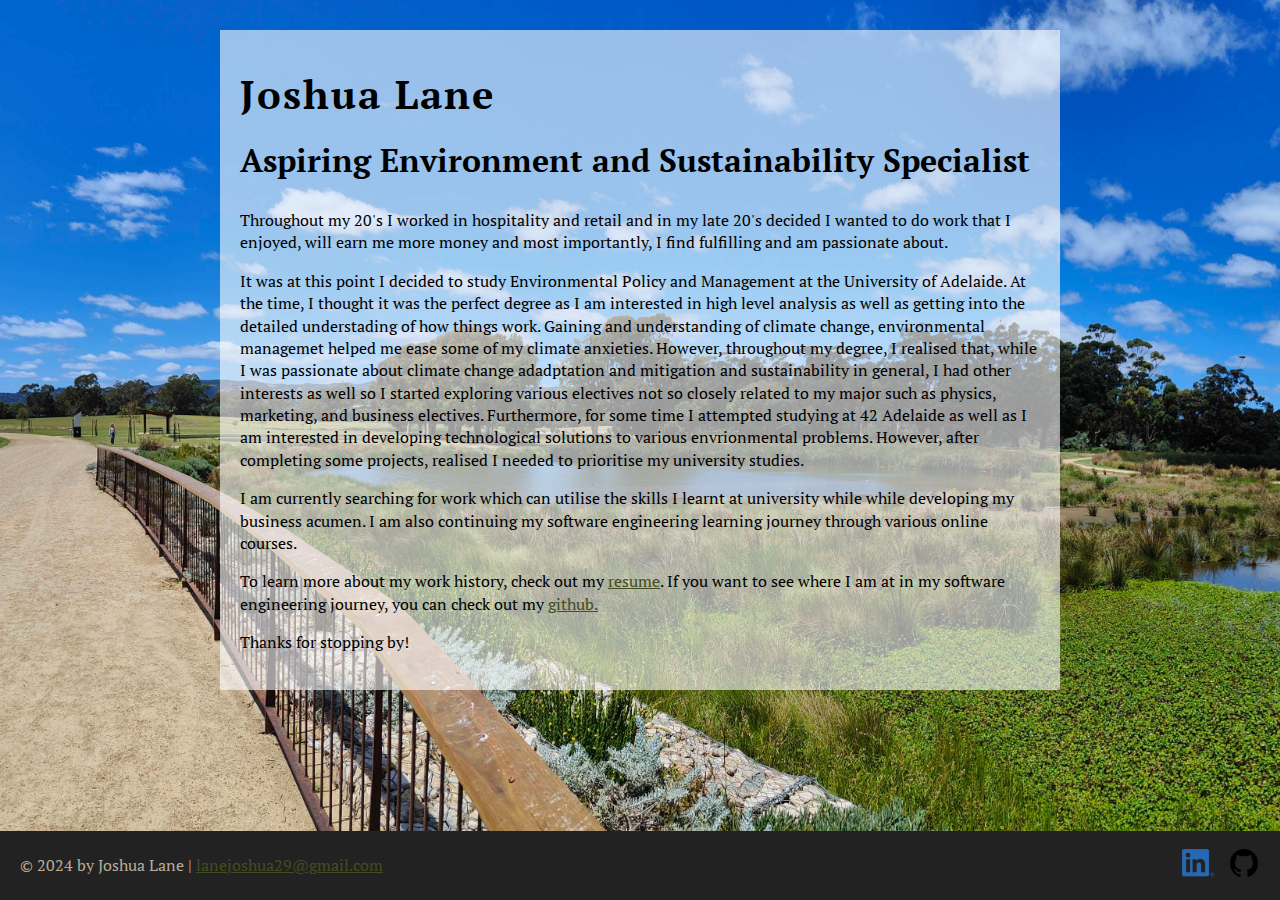
==== index.html @ 562af9ce "Added project files." ====
<!DOCTYPE html>
<html lang="en">
  <head>
    <meta charset="UTF-8">
    <meta name="viewport" content="width=device-width, initial-scale=1">
    <title>Joshua Lane | Aspiring Environmental and Sustainability Specialist</title>
    <link rel="preconnect" href="https://fonts.googleapis.com">
    <link rel="preconnect" href="https://fonts.gstatic.com" crossorigin>
    <link href="https://fonts.googleapis.com/css2?family=Inconsolata:wght@200..900&family=PT+Serif:ital,wght@0,400;0,700;1,400;1,700&display=swap" rel="stylesheet">
    <link rel="stylesheet" href="css/styles.css">
  </head>
  <body class="home">
    <!-- //  INTRO  // -->
    <div class="content-wrapper">
      <div class="content-bg">
        <header>
          <h1>Joshua Lane</h1>
          <h2>Aspiring Environment and Sustainability Specialist</h2>
        </header>

        <!-- //  ABOUT ME  // -->
        <main>
          <!-- Start content edits below this line. -->
          <p>Throughout my 20's I worked in hospitality and retail and in my late 20's decided I wanted to do work that I enjoyed, will earn me more money and most importantly, I find fulfilling and am passionate about.</p>
          <p>It was at this point I decided to study Environmental Policy and Management at the University of Adelaide. At the time, I thought it was the perfect degree as I am interested in high level analysis as well as getting into the detailed understading of how things work. Gaining and understanding of climate change, environmental managemet helped me ease some of my climate anxieties. However, throughout my degree, I realised that, while I was passionate about climate change adadptation and mitigation and sustainability in general, I had other interests as well so I started exploring various electives not so closely related to my major such as physics, marketing, and business electives. Furthermore, for some time I attempted studying at 42 Adelaide as well as I am interested in developing technological solutions to various envrionmental problems. However, after completing some projects, realised I needed to prioritise my university studies.</p>
          <p>I am currently searching for work which can utilise the skills I learnt at university while while developing my business acumen. I am also continuing my software engineering learning journey through various online courses.</p>
          <p>To learn more about my work history, check out my <a href="resume.html"> resume</a>. If you want to see where I am at in my software engineering journey, you can check out my <a href="https://github.com/thesanguinist">github.</a></p><p>Thanks for stopping by!</p>

          <!-- End content edits here. -->
        </main>
    </div>
    </div>
    <!-- //  FOOTER INFO, SOCIAL MEDIA  // -->
    <footer>
      <!-- Start content edits below this line. -->
      <p>© 2024 by Joshua Lane | <a href="mailto:lanejoshua29@gmail.com">lanejoshua29@gmail.com</a></p>

      <!-- Add or remove any networks. -->
      <ul class="socials">
        <li>
          <a href="https://www.linkedin.com/in/joshua-l-69b750b6" target="_blank"><img src="images/icon-logo-linkedin.png" alt="My Linkedin profile."></a>
        </li>
        <li>
          <a href="https://github.com/thesanguinist" target="_blank"><img src="images/211904_social_github_icon.png" alt="My Github Profile."></a>
        </li>
      </ul>
      <!-- End content edits here. -->
    </footer>
  </body>
</html>
---- css/styles.css ----
/* COLOUR PALETTE
Denim #1E6FC1
Woodland #424D20
Heathered Gray #B8AC99
Seagull #77ADE5 */

/* GLOBAL STYLES
-----------------------------------*/
html {
    box-sizing: border-box;
    font-size: 62.5%; /* set default to 10px */
}
*, *:before, *:after { /* what does this do? */
    box-sizing: inherit;
}

html, body {
    height: 100%;
}
body {
    background:#77ADE5;

    margin: 0;
    font-family: "PT Serif", serif;
    font-size: 1.6rem;
    line-height: 1.4;
}
h1, h2, h3{
    font-weight: 550;
}
h1{
    font-size: 4.0rem;
    letter-spacing: 2px;
    line-height: 0.85;
}
h2{
    font-size: 3.2rem;
}

h3{
    font-size: 1.8rem;
}
/* Links */
a {
    color: #424D20;
}
a:hover {
    color: #1E6FC1;
    text-decoration: none;
}
.btn {
    background: #424D20;
    color: #f6f6f6;
    text-decoration: none;
    text-transform: uppercase;
    font-size: 1.2rem;
    display: inline-block;
    padding: 7px;
    letter-spacing: 0.25em;
    line-height: 1;
    border-radius: 10px;
}
.content-wrapper {
    margin: 0 auto;
    padding: 30px;
    max-width: 900px;
}

/* HOME
-----------------------------------*/ 
.home {
    background: url(../images/PKWet.jpg) no-repeat;
    background-size: cover;
    display: flex;
    flex-direction: column;
}
.home .content-wrapper {
    flex: 1 0 auto;
}
.content-bg {
    background: rgb(255 255 255 / 0.6);
    padding: 20px;
}
@media screen and (max-width:650px)  {
    .home .content-wrapper {
        padding: 10px;
    }
    .content-bg {
        padding: 20px;
    }
}
/* RESUME
-----------------------------------*/
.resume header::before {
    background: url(../images/PKWet.jpg) center;
    background-size: cover;
    content: "";
    display: block;
    height: 375px;
}
@media screen and (max-width:450px) { /* completely ignored  ;-( */
    .resume header::before {
        background: url(../images/PKWet.jpg) center;
        background-size: cover;
        display: block;
        height: 250px;
    }
    h2 {
        font-size: 2.8rem;
    }
}
.resume-section {
    margin-bottom: 50px;
}
.resume-section h2 {
    border-bottom: 2px inset #424D20;
}
.download-link {
    position: fixed;
    top: 5px;
    left: 5px;
    background: #1E6FC1;
    font-size: 1.5rem;
}
@media screen and (max-width:1205px){
    .download-link {
        position: absolute;
    }
}
/* Profile
-----------------------------------*/

/* Projects
-----------------------------------*/
.project-item {
    display: root-flow;
    margin: 30px;
}
.project-item img {
    width: 300px;
    float: left;
    margin-right: 20px
}
/* Work Experience
-----------------------------------*/

.work-details p {
    margin: 0px;
}
@media screen and (max-width:799px) {
    h3 {
        margin-top: 22px;
        margin-bottom: 10px;
    }
}
@media screen and (min-width:800px) {
    .work-item {
        display: grid;
        grid-template-columns: 300px 1fr;
        column-gap: 20px;
    }

}
/*Volunteering
-----------------------------------*/
/* Education
-----------------------------------*/
.education-item {
    margin: 30px 0;
}
.education-item p {
    margin: 0;
}
/* FOOTER
-----------------------------------*/
footer {
    background: #222;
    color: #B8AC99;

}
.socials {
    list-style-type: none;
    padding: 0;
}
.socials li {
    display: inline-block;
    margin-left: 10px;
}
.socials img {
    width: 32px;
}
.socials img:hover {
    opacity: 0.5;
}
@media screen and (min-width:550px) {
    footer {
        display: flex;
        justify-content: space-between;
        align-items: center;
        padding: 0 20px;
    }
}
@media screen and (max-width:549px) {
    footer {
        text-align: center;
        padding: 10px;
    }
}
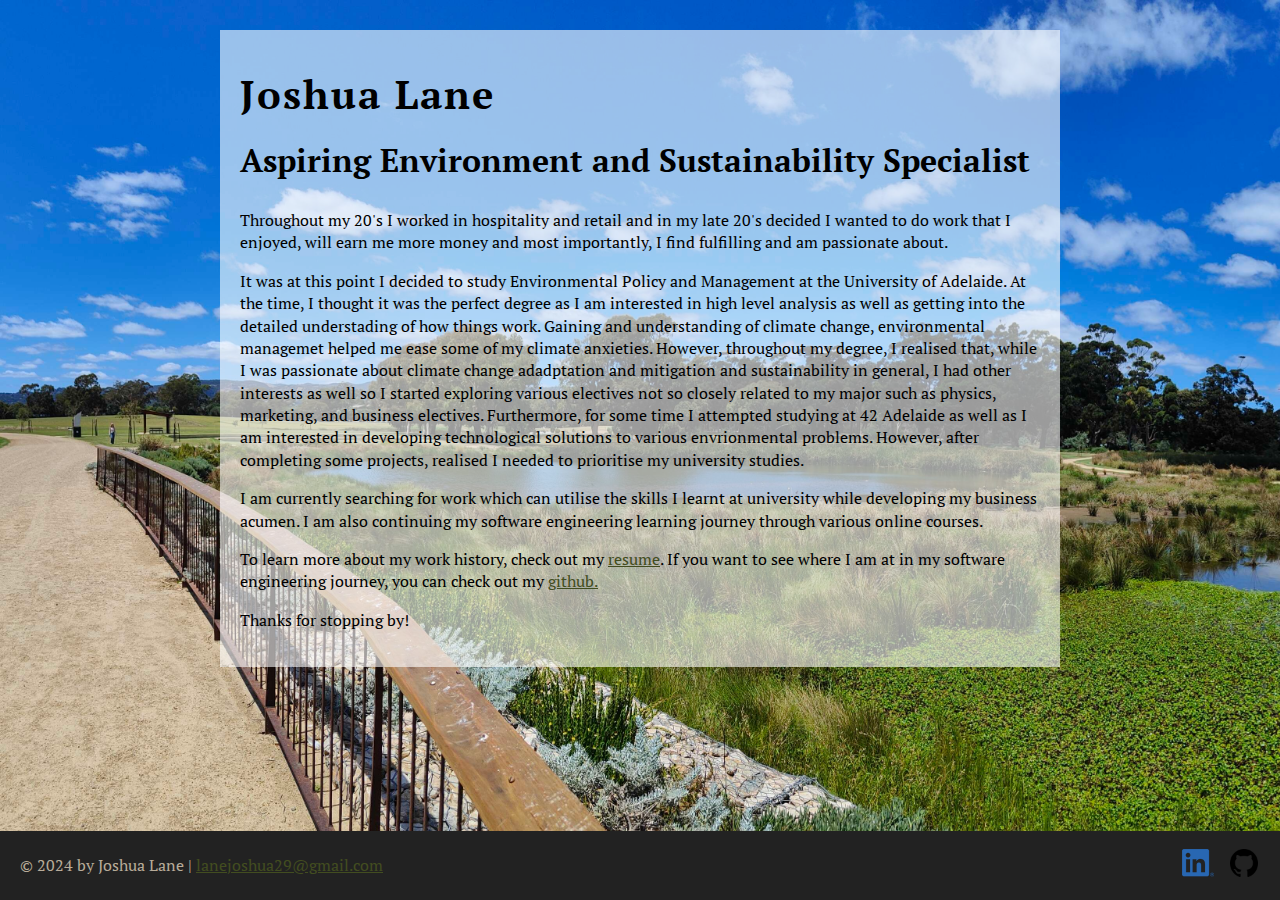
==== commit 2e8bd675: "Fixed grammar on main page." ====
--- a/index.html
+++ b/index.html
@@ -23,7 +23,7 @@
           <!-- Start content edits below this line. -->
           <p>Throughout my 20's I worked in hospitality and retail and in my late 20's decided I wanted to do work that I enjoyed, will earn me more money and most importantly, I find fulfilling and am passionate about.</p>
           <p>It was at this point I decided to study Environmental Policy and Management at the University of Adelaide. At the time, I thought it was the perfect degree as I am interested in high level analysis as well as getting into the detailed understading of how things work. Gaining and understanding of climate change, environmental managemet helped me ease some of my climate anxieties. However, throughout my degree, I realised that, while I was passionate about climate change adadptation and mitigation and sustainability in general, I had other interests as well so I started exploring various electives not so closely related to my major such as physics, marketing, and business electives. Furthermore, for some time I attempted studying at 42 Adelaide as well as I am interested in developing technological solutions to various envrionmental problems. However, after completing some projects, realised I needed to prioritise my university studies.</p>
-          <p>I am currently searching for work which can utilise the skills I learnt at university while while developing my business acumen. I am also continuing my software engineering learning journey through various online courses.</p>
+          <p>I am currently searching for work which can utilise the skills I learnt at university while developing my business acumen. I am also continuing my software engineering learning journey through various online courses.</p>
           <p>To learn more about my work history, check out my <a href="resume.html"> resume</a>. If you want to see where I am at in my software engineering journey, you can check out my <a href="https://github.com/thesanguinist">github.</a></p><p>Thanks for stopping by!</p>
 
           <!-- End content edits here. -->
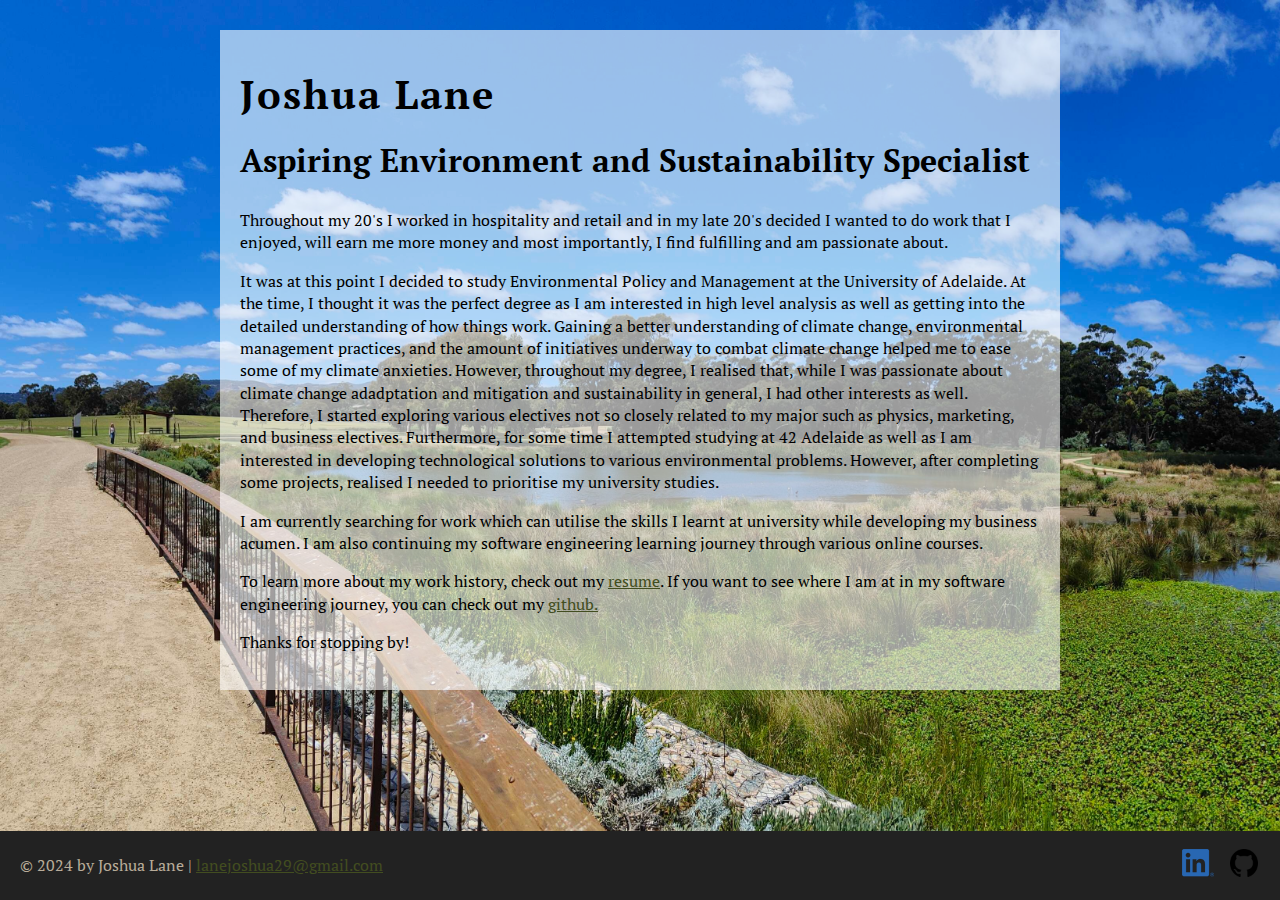
==== commit bcfde02d: "Changes to about me section." ====
--- a/index.html
+++ b/index.html
@@ -22,7 +22,7 @@
         <main>
           <!-- Start content edits below this line. -->
           <p>Throughout my 20's I worked in hospitality and retail and in my late 20's decided I wanted to do work that I enjoyed, will earn me more money and most importantly, I find fulfilling and am passionate about.</p>
-          <p>It was at this point I decided to study Environmental Policy and Management at the University of Adelaide. At the time, I thought it was the perfect degree as I am interested in high level analysis as well as getting into the detailed understading of how things work. Gaining and understanding of climate change, environmental managemet helped me ease some of my climate anxieties. However, throughout my degree, I realised that, while I was passionate about climate change adadptation and mitigation and sustainability in general, I had other interests as well so I started exploring various electives not so closely related to my major such as physics, marketing, and business electives. Furthermore, for some time I attempted studying at 42 Adelaide as well as I am interested in developing technological solutions to various envrionmental problems. However, after completing some projects, realised I needed to prioritise my university studies.</p>
+          <p>It was at this point I decided to study Environmental Policy and Management at the University of Adelaide. At the time, I thought it was the perfect degree as I am interested in high level analysis as well as getting into the detailed understanding of how things work. Gaining a better understanding of climate change, environmental management practices, and the amount of initiatives underway to combat climate change helped me to ease some of my climate anxieties. However, throughout my degree, I realised that, while I was passionate about climate change adadptation and mitigation and sustainability in general, I had other interests as well. Therefore, I started exploring various electives not so closely related to my major such as physics, marketing, and business electives. Furthermore, for some time I attempted studying at 42 Adelaide as well as I am interested in developing technological solutions to various environmental problems. However, after completing some projects, realised I needed to prioritise my university studies.</p>
           <p>I am currently searching for work which can utilise the skills I learnt at university while developing my business acumen. I am also continuing my software engineering learning journey through various online courses.</p>
           <p>To learn more about my work history, check out my <a href="resume.html"> resume</a>. If you want to see where I am at in my software engineering journey, you can check out my <a href="https://github.com/thesanguinist">github.</a></p><p>Thanks for stopping by!</p>
 
